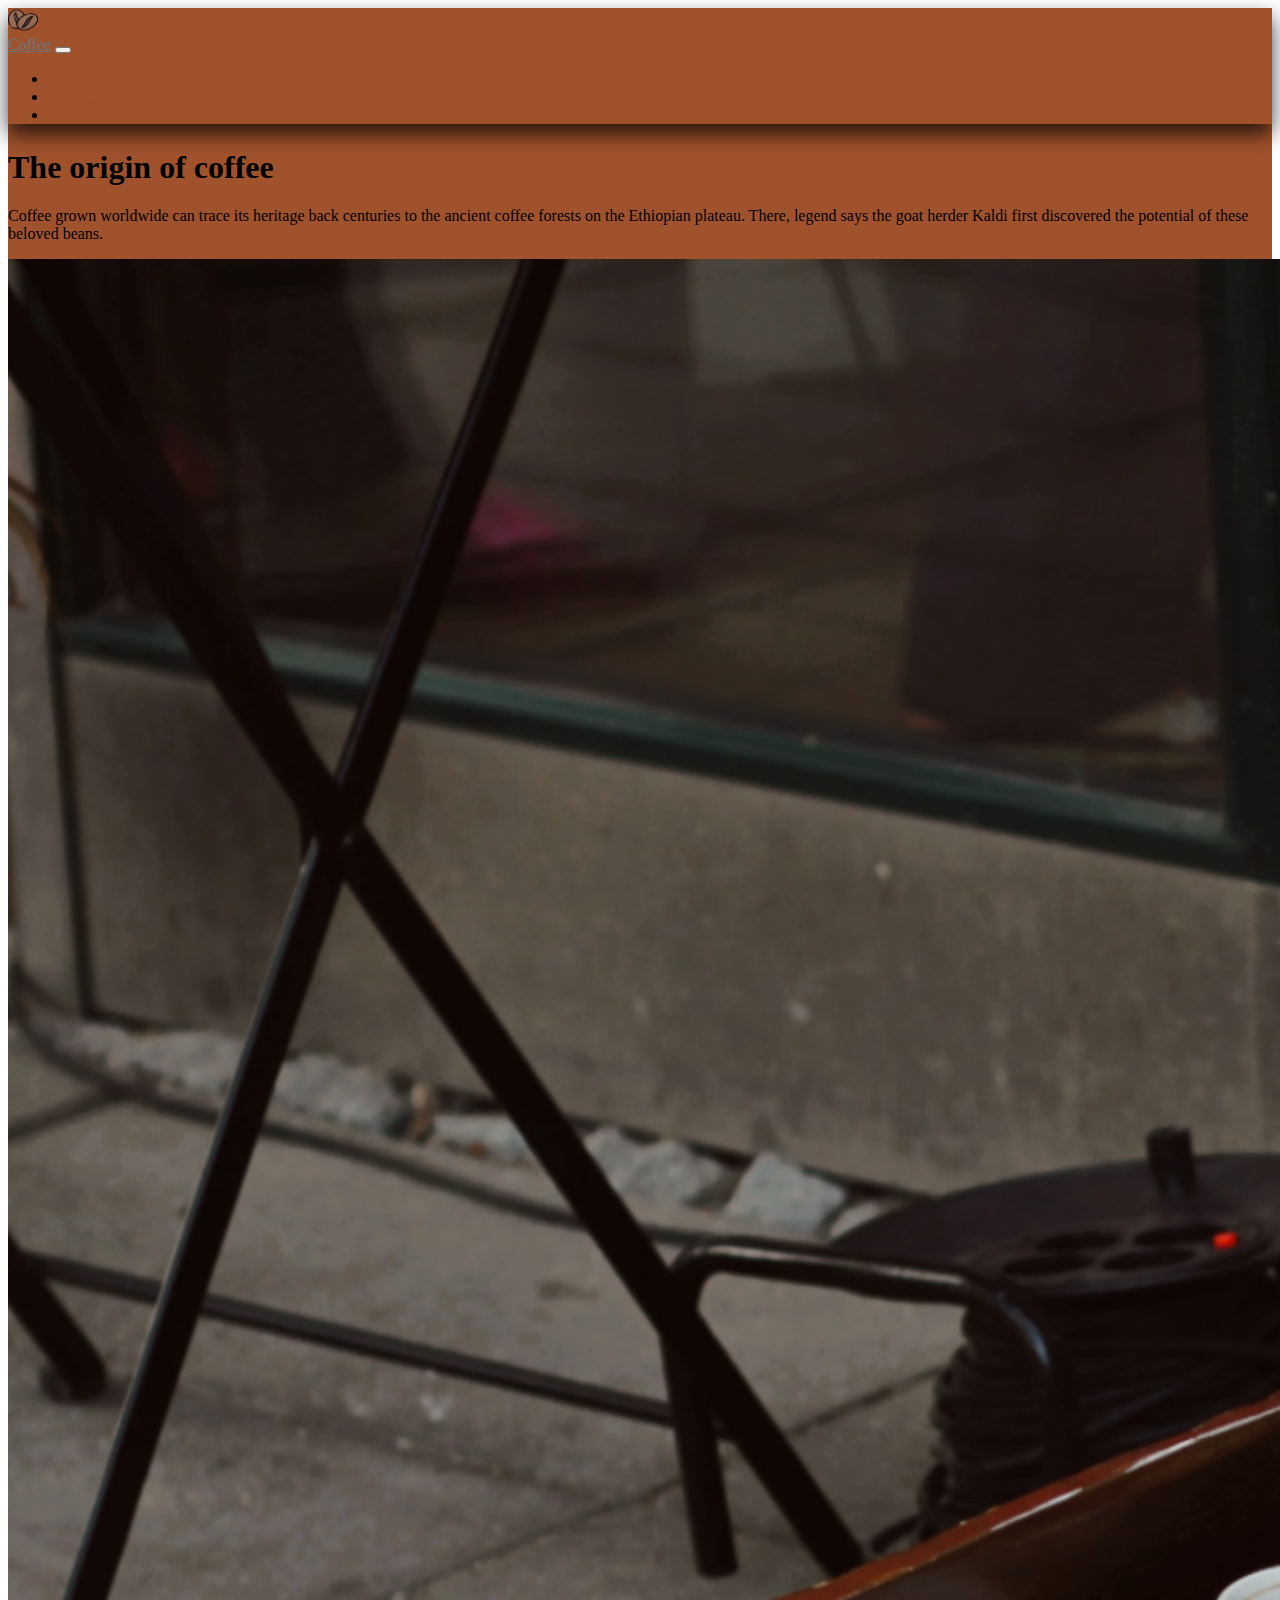
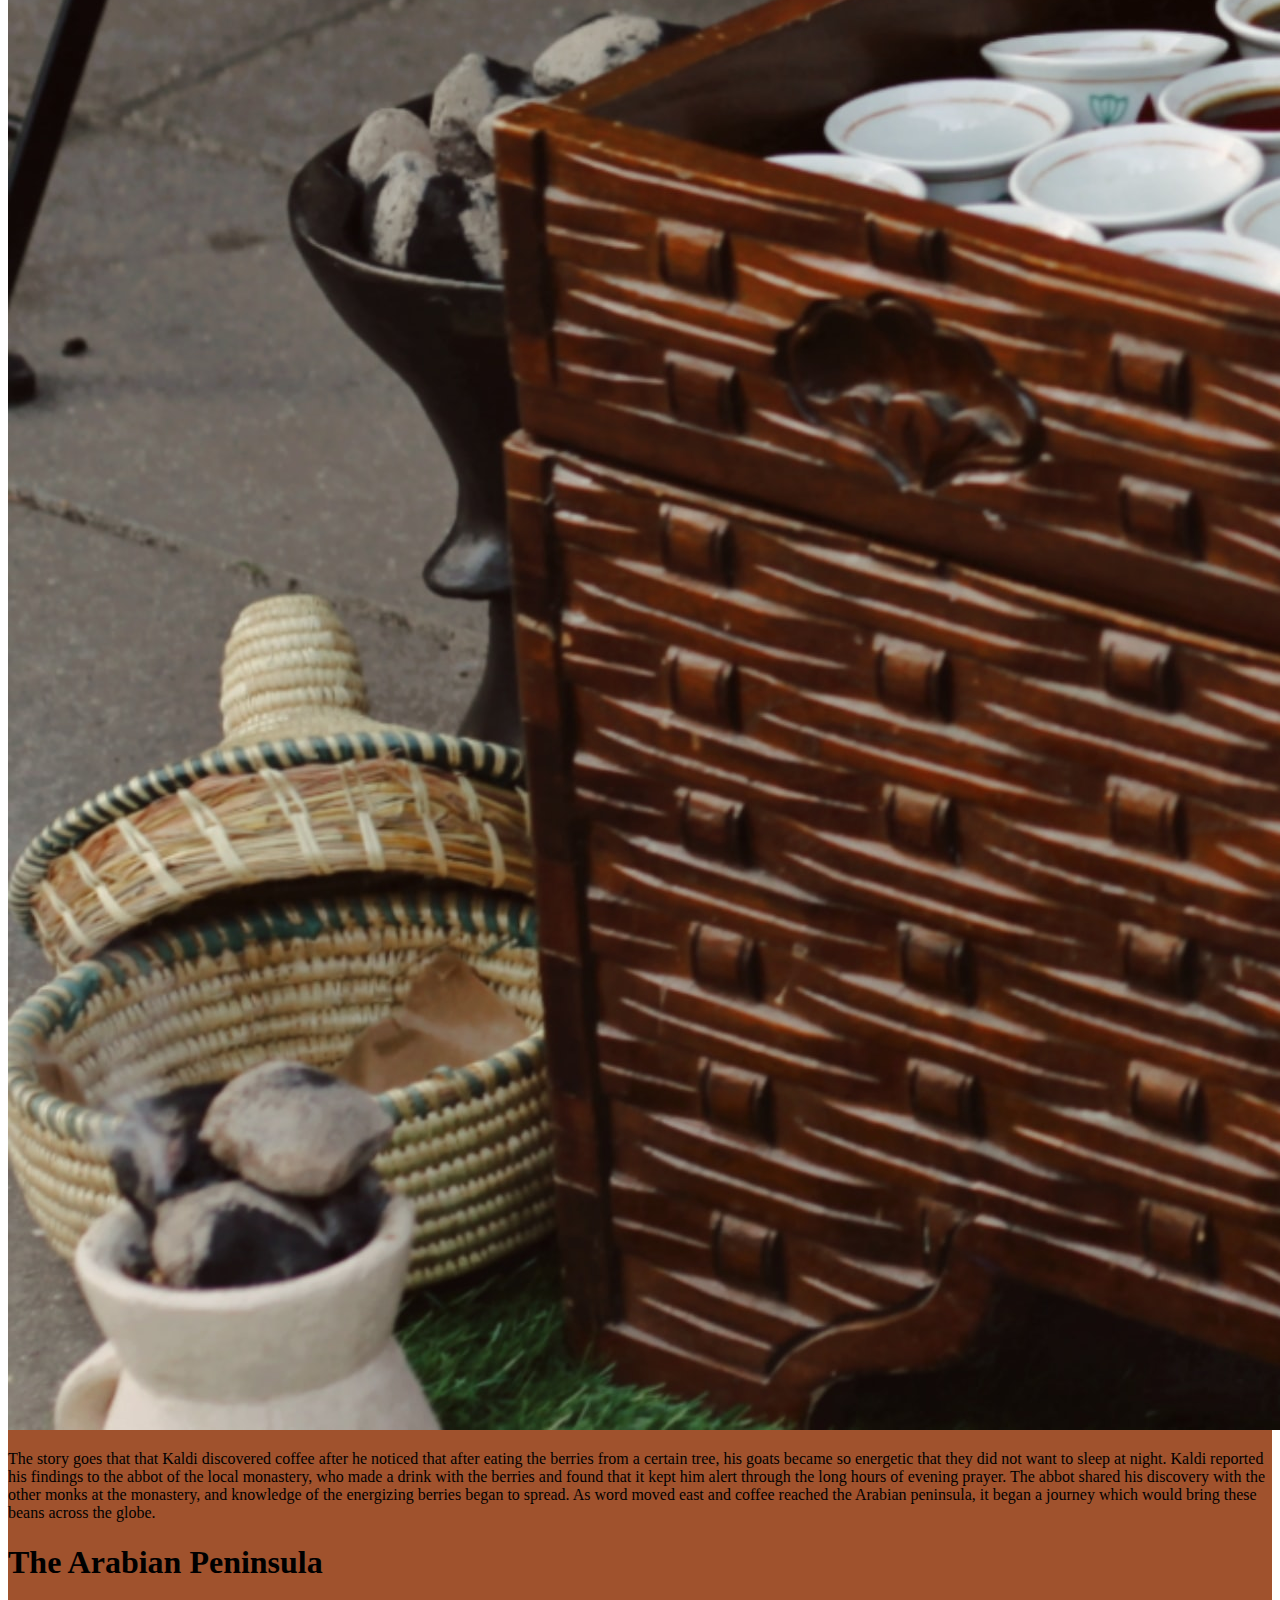
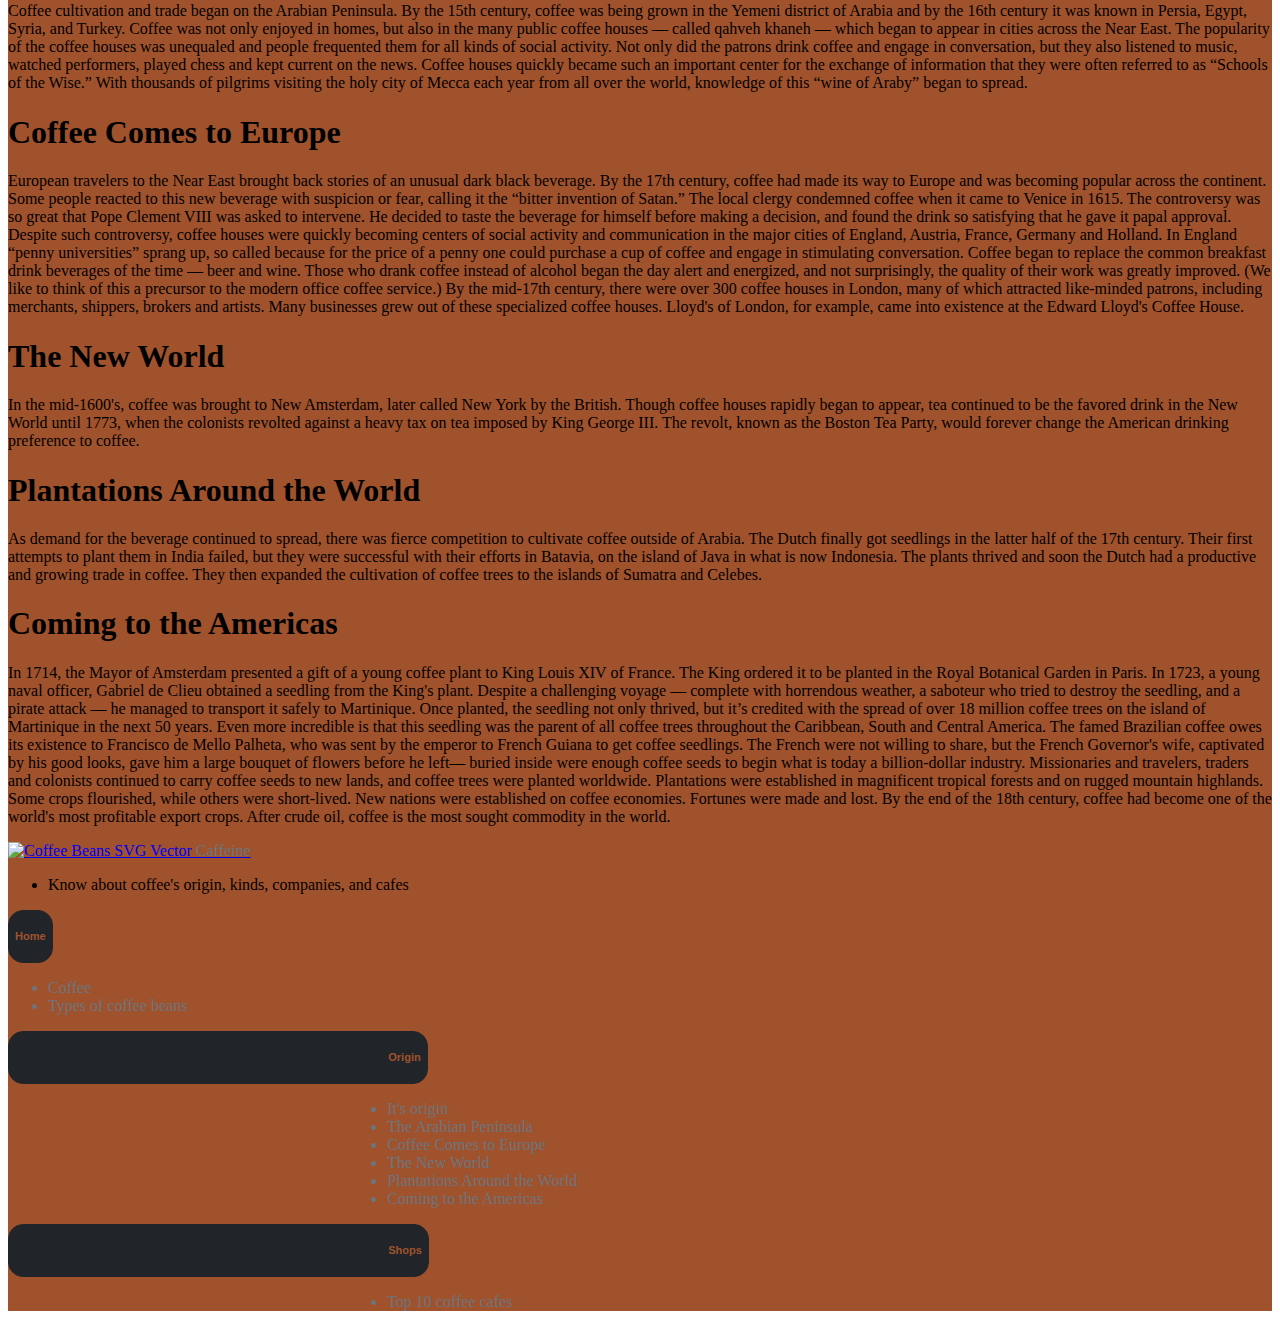
==== origin.html @ b372c9ac "The first layout that I have come up with. It includes bootstrap and animate CSS libraries." ====
<!DOCTYPE html>
<html lang="en">
  <head>
    <meta charset="UTF-8" />
    <meta http-equiv="X-UA-Compatible" content="IE=edge" />
    <meta name="viewport" content="width=device-width, initial-scale=1.0" />
    <title>Caffeine</title>
    <link rel="icon" href="images/coffee-bean.png" />
    <link
      href="https://cdn.jsdelivr.net/npm/bootstrap@5.2.0/dist/css/bootstrap.min.css"
      rel="stylesheet"
      integrity="sha384-gH2yIJqKdNHPEq0n4Mqa/HGKIhSkIHeL5AyhkYV8i59U5AR6csBvApHHNl/vI1Bx"
      crossorigin="anonymous" />
    <script
      src="https://cdn.jsdelivr.net/npm/bootstrap@5.2.0/dist/js/bootstrap.bundle.min.js"
      integrity="sha384-A3rJD856KowSb7dwlZdYEkO39Gagi7vIsF0jrRAoQmDKKtQBHUuLZ9AsSv4jD4Xa"
      crossorigin="anonymous"></script>
    <link rel="stylesheet" href="css/animate.css" />
    <style>
      .b {
        color: #a0522d;
        border: 1px solid #212529;
        background-color: #212529;
        border-radius: 15px;
      }
    </style>
  </head>

  <body>
    <div style="background-image: linear-gradient(#a0522d, #a0522d)">
      <nav
        class="navbar navbar-expand-lg bg-dark"
        style="
          box-shadow: 0px 10px 20px 0px rgba(0, 0, 0, 0.75);
          -webkit-box-shadow: 0px 10px 20px 0px rgba(0, 0, 0, 0.75);
          -moz-box-shadow: 0px 10px 20px 0px rgba(0, 0, 0, 0.75);
          margin-bottom: 25px;
        ">
        <nav class="navbar bg-dark">
          <div class="container">
            <a class="navbar-brand" href="bootstrap assignment.html">
              <img
                src="images/coffee-beans.png"
                alt=""
                width="30"
                height="24" />
            </a>
          </div>
        </nav>
        <div class="container-fluid">
          <a
            class="navbar-brand"
            href="bootstrap assignment.html"
            style="color: #6c757d"
            >Coffee</a
          >
          <button
            class="navbar-toggler"
            type="button"
            data-bs-toggle="collapse"
            data-bs-target="#navbarNavDropdown"
            aria-controls="navbarNavDropdown"
            aria-expanded="false"
            aria-label="Toggle navigation">
            <span class="navbar-toggler-icon"></span>
          </button>
          <div class="collapse navbar-collapse" id="navbarNavDropdown">
            <ul class="navbar-nav">
              <li class="nav-item">
                <a
                  class="nav-link"
                  aria-current="page"
                  href="bootstrap assignment.html"
                  style="font-weight: light; color: #a0522d"
                  ><b>Home</b></a
                >
              </li>
              <li class="nav-item">
                <a class="nav-link active" href="origin.html"
                  ><u style="color: #a0522d"><b>Origin</b></u></a
                >
              </li>
              <li class="nav-item">
                <a class="nav-link" href="shops.html" style="color: #a0522d"
                  ><b>shops and cafes</b></a
                >
              </li>
            </ul>
          </div>
        </div>
      </nav>
      <div class="container-sm">
        <h1>The origin of coffee</h1>
        <p>
          Coffee grown worldwide can trace its heritage back centuries to the
          ancient coffee forests on the Ethiopian plateau. There, legend says
          the goat herder Kaldi first discovered the potential of these beloved
          beans.
        </p>
        <img
          src="images/zeynep-sumer-XgxnIhfcS_M-unsplash.jpg"
          class="img-fluid"
          alt="..." />
        <p>
          The story goes that that Kaldi discovered coffee after he noticed that
          after eating the berries from a certain tree, his goats became so
          energetic that they did not want to sleep at night. Kaldi reported his
          findings to the abbot of the local monastery, who made a drink with
          the berries and found that it kept him alert through the long hours of
          evening prayer. The abbot shared his discovery with the other monks at
          the monastery, and knowledge of the energizing berries began to
          spread. As word moved east and coffee reached the Arabian peninsula,
          it began a journey which would bring these beans across the globe.
        </p>
        <h1>The Arabian Peninsula</h1>
        <p>
          Coffee cultivation and trade began on the Arabian Peninsula. By the
          15th century, coffee was being grown in the Yemeni district of Arabia
          and by the 16th century it was known in Persia, Egypt, Syria, and
          Turkey. Coffee was not only enjoyed in homes, but also in the many
          public coffee houses — called qahveh khaneh — which began to appear in
          cities across the Near East. The popularity of the coffee houses was
          unequaled and people frequented them for all kinds of social activity.
          Not only did the patrons drink coffee and engage in conversation, but
          they also listened to music, watched performers, played chess and kept
          current on the news. Coffee houses quickly became such an important
          center for the exchange of information that they were often referred
          to as “Schools of the Wise.” With thousands of pilgrims visiting the
          holy city of Mecca each year from all over the world, knowledge of
          this “wine of Araby” began to spread.
        </p>
        <h1>Coffee Comes to Europe</h1>
        <p>
          European travelers to the Near East brought back stories of an unusual
          dark black beverage. By the 17th century, coffee had made its way to
          Europe and was becoming popular across the continent. Some people
          reacted to this new beverage with suspicion or fear, calling it the
          “bitter invention of Satan.” The local clergy condemned coffee when it
          came to Venice in 1615. The controversy was so great that Pope Clement
          VIII was asked to intervene. He decided to taste the beverage for
          himself before making a decision, and found the drink so satisfying
          that he gave it papal approval. Despite such controversy, coffee
          houses were quickly becoming centers of social activity and
          communication in the major cities of England, Austria, France, Germany
          and Holland. In England “penny universities” sprang up, so called
          because for the price of a penny one could purchase a cup of coffee
          and engage in stimulating conversation. Coffee began to replace the
          common breakfast drink beverages of the time — beer and wine. Those
          who drank coffee instead of alcohol began the day alert and energized,
          and not surprisingly, the quality of their work was greatly improved.
          (We like to think of this a precursor to the modern office coffee
          service.) By the mid-17th century, there were over 300 coffee houses
          in London, many of which attracted like-minded patrons, including
          merchants, shippers, brokers and artists. Many businesses grew out of
          these specialized coffee houses. Lloyd's of London, for example, came
          into existence at the Edward Lloyd's Coffee House.
        </p>
        <h1>The New World</h1>
        <p>
          In the mid-1600's, coffee was brought to New Amsterdam, later called
          New York by the British. Though coffee houses rapidly began to appear,
          tea continued to be the favored drink in the New World until 1773,
          when the colonists revolted against a heavy tax on tea imposed by King
          George III. The revolt, known as the Boston Tea Party, would forever
          change the American drinking preference to coffee.
        </p>
        <h1>Plantations Around the World</h1>
        <p>
          As demand for the beverage continued to spread, there was fierce
          competition to cultivate coffee outside of Arabia. The Dutch finally
          got seedlings in the latter half of the 17th century. Their first
          attempts to plant them in India failed, but they were successful with
          their efforts in Batavia, on the island of Java in what is now
          Indonesia. The plants thrived and soon the Dutch had a productive and
          growing trade in coffee. They then expanded the cultivation of coffee
          trees to the islands of Sumatra and Celebes.
        </p>
        <h1>Coming to the Americas</h1>
        <p>
          In 1714, the Mayor of Amsterdam presented a gift of a young coffee
          plant to King Louis XIV of France. The King ordered it to be planted
          in the Royal Botanical Garden in Paris. In 1723, a young naval
          officer, Gabriel de Clieu obtained a seedling from the King's plant.
          Despite a challenging voyage — complete with horrendous weather, a
          saboteur who tried to destroy the seedling, and a pirate attack — he
          managed to transport it safely to Martinique. Once planted, the
          seedling not only thrived, but it’s credited with the spread of over
          18 million coffee trees on the island of Martinique in the next 50
          years. Even more incredible is that this seedling was the parent of
          all coffee trees throughout the Caribbean, South and Central America.
          The famed Brazilian coffee owes its existence to Francisco de Mello
          Palheta, who was sent by the emperor to French Guiana to get coffee
          seedlings. The French were not willing to share, but the French
          Governor's wife, captivated by his good looks, gave him a large
          bouquet of flowers before he left— buried inside were enough coffee
          seeds to begin what is today a billion-dollar industry. Missionaries
          and travelers, traders and colonists continued to carry coffee seeds
          to new lands, and coffee trees were planted worldwide. Plantations
          were established in magnificent tropical forests and on rugged
          mountain highlands. Some crops flourished, while others were
          short-lived. New nations were established on coffee economies.
          Fortunes were made and lost. By the end of the 18th century, coffee
          had become one of the world's most profitable export crops. After
          crude oil, coffee is the most sought commodity in the world.
        </p>
      </div>

      <footer class="bd-footer py-4 py-md-5 bg-dark">
        <div class="container py-4 py-md-5 px-4 px-md-3">
          <div class="row">
            <div class="col-lg-3 mb-3">
              <a
                class="d-inline-flex align-items-center mb-2 link-dark text-decoration-none"
                href="bootstrap assignment.html"
                aria-label="caffeine">
                <img
                  src="https://www.svgrepo.com/show/157461/coffee-beans.svg"
                  intrinsicsize="512 x 512"
                  width="40"
                  height="32"
                  srcset=""
                  alt="Coffee Beans SVG Vector"
                  title="Coffee Beans SVG Vector" />
                <span class="fs-5" style="color: #6c757d">Caffeine</span>
              </a>
              <ul class="list-unstyled small text-muted">
                <li class="mb-2">
                  Know about coffee's origin, kinds, companies, and cafes
                </li>
              </ul>
            </div>
            <div class="col-6 col-lg-2 offset-lg-1 mb-3">
              <a href="bootstrap assignment.html"
                ><button class="b">
                  <h5>Home</h5>
                </button></a
              >
              <ul class="list-unstyled" style="color: #6c757d">
                <li class="mb-2">Coffee</li>
                <li class="mb-2">Types of coffee beans</li>
              </ul>
            </div>
            <div class="col-6 col-lg-2 mb-3">
              <a href="origin.html"
                ><button class="b" style="padding-left: 30%">
                  <h5>Origin</h5>
                </button></a
              >
              <ul
                class="list-unstyled"
                style="padding-left: 30%; color: #6c757d">
                <li class="mb-2">It's origin</li>
                <li class="mb-2">The Arabian Peninsula</li>
                <li class="mb-2">Coffee Comes to Europe</li>
                <li class="mb-2">The New World</li>
                <li class="mb-2">Plantations Around the World</li>
                <li class="mb-2">Coming to the Americas</li>
              </ul>
            </div>
            <div class="col-6 col-lg-2 mb-3">
              <a href="shops.html"
                ><button class="b" style="padding-left: 30%">
                  <h5>Shops</h5>
                </button></a
              >
              <ul
                class="list-unstyled"
                style="padding-left: 30%; color: #6c757d">
                <li class="mb-2">Top 10 coffee cafes</li>
              </ul>
            </div>
          </div>
        </div>
      </footer>
    </div>
  </body>
</html>
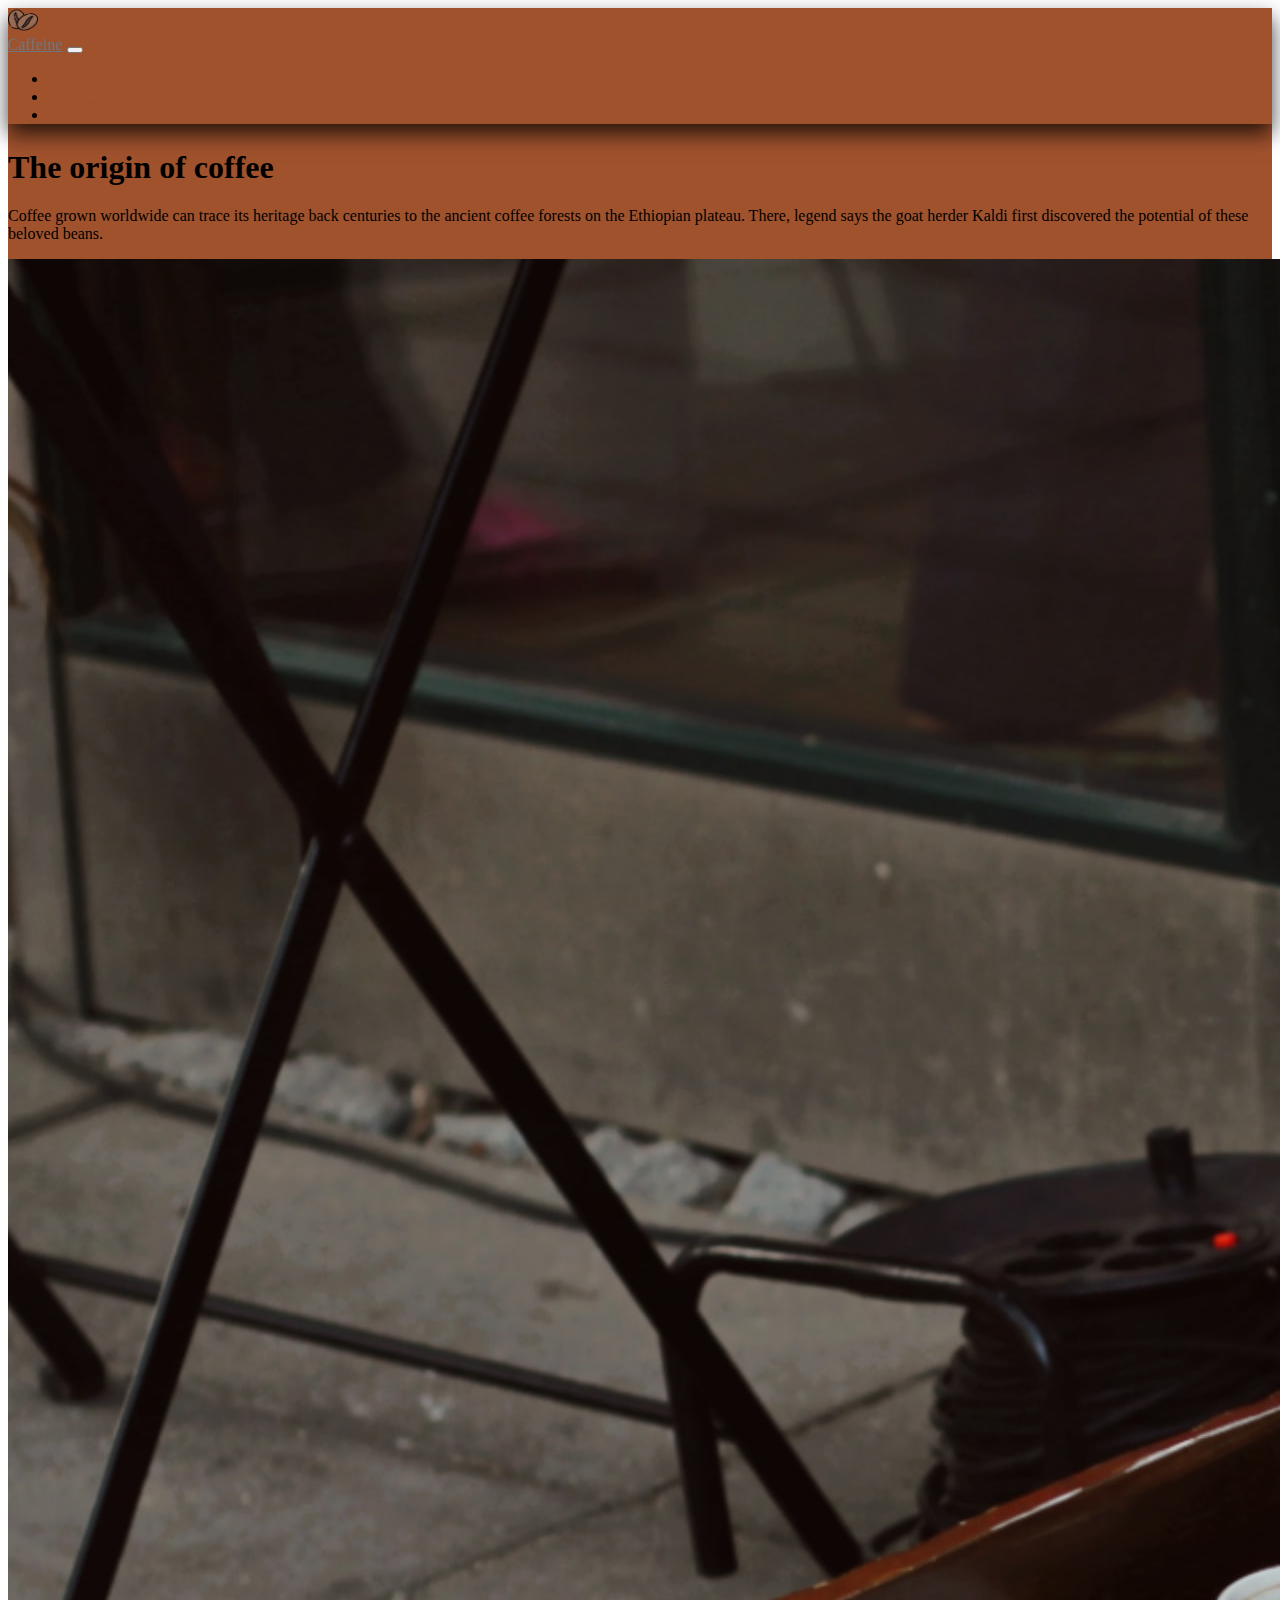
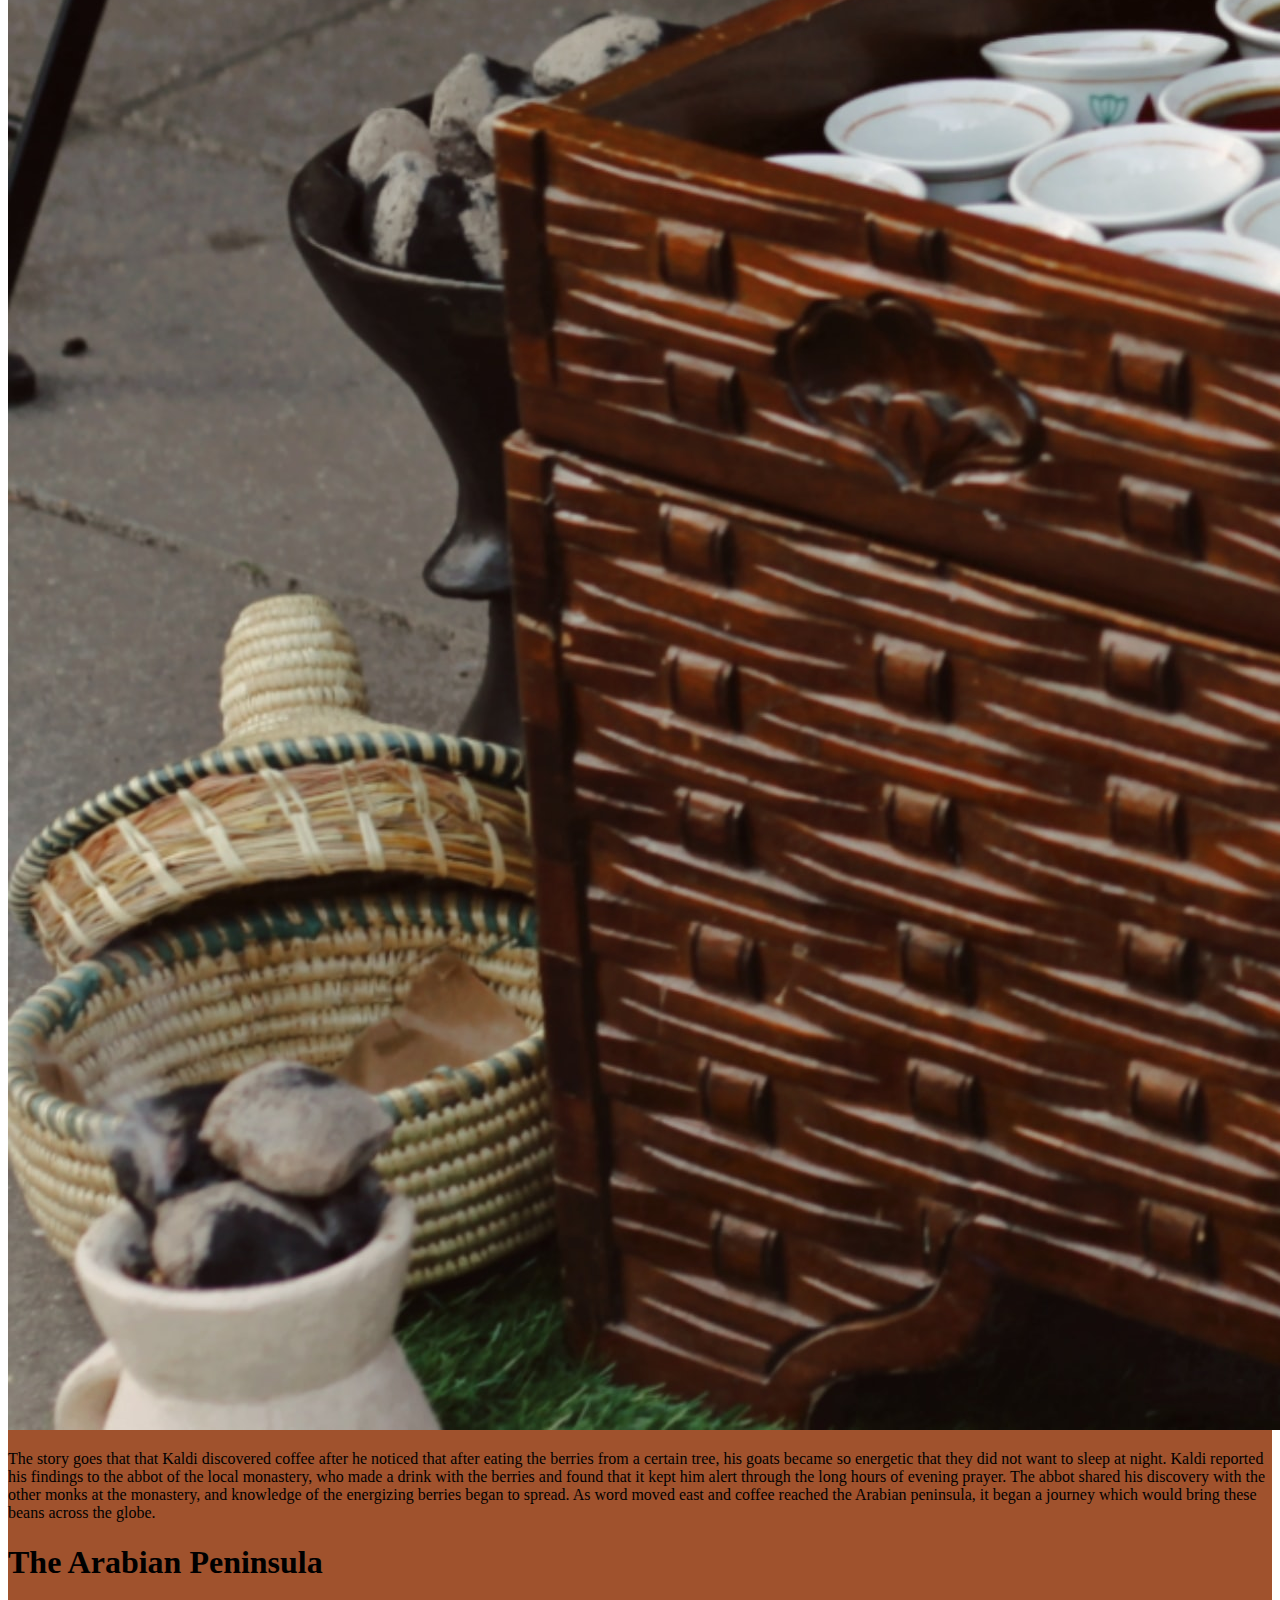
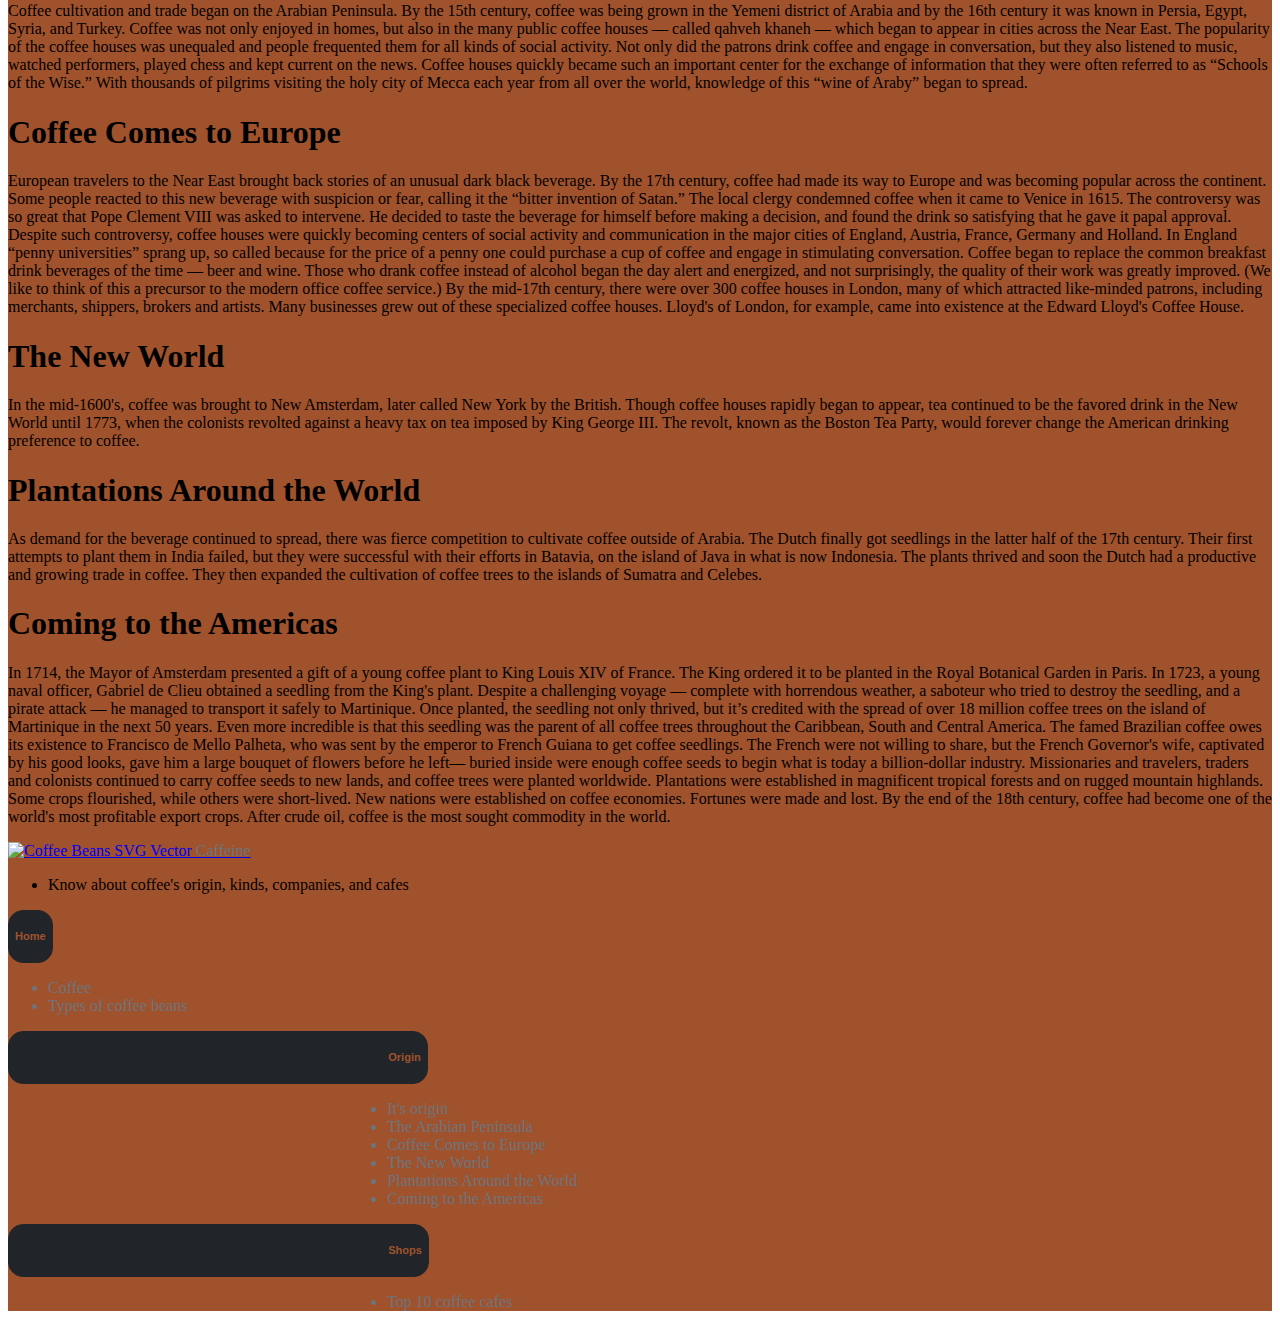
==== commit 5c355609: "modified some minor things" ====
--- a/origin.html
+++ b/origin.html
@@ -1,277 +1,221 @@
 <!DOCTYPE html>
 <html lang="en">
-  <head>
-    <meta charset="UTF-8" />
-    <meta http-equiv="X-UA-Compatible" content="IE=edge" />
-    <meta name="viewport" content="width=device-width, initial-scale=1.0" />
-    <title>Caffeine</title>
-    <link rel="icon" href="images/coffee-bean.png" />
-    <link
-      href="https://cdn.jsdelivr.net/npm/bootstrap@5.2.0/dist/css/bootstrap.min.css"
-      rel="stylesheet"
-      integrity="sha384-gH2yIJqKdNHPEq0n4Mqa/HGKIhSkIHeL5AyhkYV8i59U5AR6csBvApHHNl/vI1Bx"
-      crossorigin="anonymous" />
-    <script
-      src="https://cdn.jsdelivr.net/npm/bootstrap@5.2.0/dist/js/bootstrap.bundle.min.js"
-      integrity="sha384-A3rJD856KowSb7dwlZdYEkO39Gagi7vIsF0jrRAoQmDKKtQBHUuLZ9AsSv4jD4Xa"
-      crossorigin="anonymous"></script>
-    <link rel="stylesheet" href="css/animate.css" />
-    <style>
-      .b {
-        color: #a0522d;
-        border: 1px solid #212529;
-        background-color: #212529;
-        border-radius: 15px;
-      }
-    </style>
-  </head>
-
-  <body>
-    <div style="background-image: linear-gradient(#a0522d, #a0522d)">
-      <nav
-        class="navbar navbar-expand-lg bg-dark"
-        style="
+
+<head>
+  <meta charset="UTF-8" />
+  <meta http-equiv="X-UA-Compatible" content="IE=edge" />
+  <meta name="viewport" content="width=device-width, initial-scale=1.0" />
+  <title>Caffeine</title>
+  <link rel="icon" href="images/coffee-bean.png" />
+  <link href="https://cdn.jsdelivr.net/npm/bootstrap@5.2.0/dist/css/bootstrap.min.css" rel="stylesheet"
+    integrity="sha384-gH2yIJqKdNHPEq0n4Mqa/HGKIhSkIHeL5AyhkYV8i59U5AR6csBvApHHNl/vI1Bx" crossorigin="anonymous" />
+  <script src="https://cdn.jsdelivr.net/npm/bootstrap@5.2.0/dist/js/bootstrap.bundle.min.js"
+    integrity="sha384-A3rJD856KowSb7dwlZdYEkO39Gagi7vIsF0jrRAoQmDKKtQBHUuLZ9AsSv4jD4Xa"
+    crossorigin="anonymous"></script>
+  <link rel="stylesheet" href="css/animate.css" />
+  <link rel="stylesheet" href="css/style.css">
+</head>
+
+<body>
+  <div style="background-image: linear-gradient(#a0522d, #a0522d)">
+    <nav class="navbar navbar-expand-lg bg-dark" style="
           box-shadow: 0px 10px 20px 0px rgba(0, 0, 0, 0.75);
           -webkit-box-shadow: 0px 10px 20px 0px rgba(0, 0, 0, 0.75);
           -moz-box-shadow: 0px 10px 20px 0px rgba(0, 0, 0, 0.75);
           margin-bottom: 25px;
         ">
-        <nav class="navbar bg-dark">
-          <div class="container">
-            <a class="navbar-brand" href="bootstrap assignment.html">
-              <img
-                src="images/coffee-beans.png"
-                alt=""
-                width="30"
-                height="24" />
-            </a>
-          </div>
-        </nav>
-        <div class="container-fluid">
-          <a
-            class="navbar-brand"
-            href="bootstrap assignment.html"
-            style="color: #6c757d"
-            >Coffee</a
-          >
-          <button
-            class="navbar-toggler"
-            type="button"
-            data-bs-toggle="collapse"
-            data-bs-target="#navbarNavDropdown"
-            aria-controls="navbarNavDropdown"
-            aria-expanded="false"
-            aria-label="Toggle navigation">
-            <span class="navbar-toggler-icon"></span>
-          </button>
-          <div class="collapse navbar-collapse" id="navbarNavDropdown">
-            <ul class="navbar-nav">
-              <li class="nav-item">
-                <a
-                  class="nav-link"
-                  aria-current="page"
-                  href="bootstrap assignment.html"
-                  style="font-weight: light; color: #a0522d"
-                  ><b>Home</b></a
-                >
-              </li>
-              <li class="nav-item">
-                <a class="nav-link active" href="origin.html"
-                  ><u style="color: #a0522d"><b>Origin</b></u></a
-                >
-              </li>
-              <li class="nav-item">
-                <a class="nav-link" href="shops.html" style="color: #a0522d"
-                  ><b>shops and cafes</b></a
-                >
-              </li>
-            </ul>
-          </div>
+      <nav class="navbar bg-dark">
+        <div class="container">
+          <a class="navbar-brand" href="index.html">
+            <img src="images/coffee-beans.png" alt="" width="30" height="24" />
+          </a>
         </div>
       </nav>
-      <div class="container-sm">
-        <h1>The origin of coffee</h1>
-        <p>
-          Coffee grown worldwide can trace its heritage back centuries to the
-          ancient coffee forests on the Ethiopian plateau. There, legend says
-          the goat herder Kaldi first discovered the potential of these beloved
-          beans.
-        </p>
-        <img
-          src="images/zeynep-sumer-XgxnIhfcS_M-unsplash.jpg"
-          class="img-fluid"
-          alt="..." />
-        <p>
-          The story goes that that Kaldi discovered coffee after he noticed that
-          after eating the berries from a certain tree, his goats became so
-          energetic that they did not want to sleep at night. Kaldi reported his
-          findings to the abbot of the local monastery, who made a drink with
-          the berries and found that it kept him alert through the long hours of
-          evening prayer. The abbot shared his discovery with the other monks at
-          the monastery, and knowledge of the energizing berries began to
-          spread. As word moved east and coffee reached the Arabian peninsula,
-          it began a journey which would bring these beans across the globe.
-        </p>
-        <h1>The Arabian Peninsula</h1>
-        <p>
-          Coffee cultivation and trade began on the Arabian Peninsula. By the
-          15th century, coffee was being grown in the Yemeni district of Arabia
-          and by the 16th century it was known in Persia, Egypt, Syria, and
-          Turkey. Coffee was not only enjoyed in homes, but also in the many
-          public coffee houses — called qahveh khaneh — which began to appear in
-          cities across the Near East. The popularity of the coffee houses was
-          unequaled and people frequented them for all kinds of social activity.
-          Not only did the patrons drink coffee and engage in conversation, but
-          they also listened to music, watched performers, played chess and kept
-          current on the news. Coffee houses quickly became such an important
-          center for the exchange of information that they were often referred
-          to as “Schools of the Wise.” With thousands of pilgrims visiting the
-          holy city of Mecca each year from all over the world, knowledge of
-          this “wine of Araby” began to spread.
-        </p>
-        <h1>Coffee Comes to Europe</h1>
-        <p>
-          European travelers to the Near East brought back stories of an unusual
-          dark black beverage. By the 17th century, coffee had made its way to
-          Europe and was becoming popular across the continent. Some people
-          reacted to this new beverage with suspicion or fear, calling it the
-          “bitter invention of Satan.” The local clergy condemned coffee when it
-          came to Venice in 1615. The controversy was so great that Pope Clement
-          VIII was asked to intervene. He decided to taste the beverage for
-          himself before making a decision, and found the drink so satisfying
-          that he gave it papal approval. Despite such controversy, coffee
-          houses were quickly becoming centers of social activity and
-          communication in the major cities of England, Austria, France, Germany
-          and Holland. In England “penny universities” sprang up, so called
-          because for the price of a penny one could purchase a cup of coffee
-          and engage in stimulating conversation. Coffee began to replace the
-          common breakfast drink beverages of the time — beer and wine. Those
-          who drank coffee instead of alcohol began the day alert and energized,
-          and not surprisingly, the quality of their work was greatly improved.
-          (We like to think of this a precursor to the modern office coffee
-          service.) By the mid-17th century, there were over 300 coffee houses
-          in London, many of which attracted like-minded patrons, including
-          merchants, shippers, brokers and artists. Many businesses grew out of
-          these specialized coffee houses. Lloyd's of London, for example, came
-          into existence at the Edward Lloyd's Coffee House.
-        </p>
-        <h1>The New World</h1>
-        <p>
-          In the mid-1600's, coffee was brought to New Amsterdam, later called
-          New York by the British. Though coffee houses rapidly began to appear,
-          tea continued to be the favored drink in the New World until 1773,
-          when the colonists revolted against a heavy tax on tea imposed by King
-          George III. The revolt, known as the Boston Tea Party, would forever
-          change the American drinking preference to coffee.
-        </p>
-        <h1>Plantations Around the World</h1>
-        <p>
-          As demand for the beverage continued to spread, there was fierce
-          competition to cultivate coffee outside of Arabia. The Dutch finally
-          got seedlings in the latter half of the 17th century. Their first
-          attempts to plant them in India failed, but they were successful with
-          their efforts in Batavia, on the island of Java in what is now
-          Indonesia. The plants thrived and soon the Dutch had a productive and
-          growing trade in coffee. They then expanded the cultivation of coffee
-          trees to the islands of Sumatra and Celebes.
-        </p>
-        <h1>Coming to the Americas</h1>
-        <p>
-          In 1714, the Mayor of Amsterdam presented a gift of a young coffee
-          plant to King Louis XIV of France. The King ordered it to be planted
-          in the Royal Botanical Garden in Paris. In 1723, a young naval
-          officer, Gabriel de Clieu obtained a seedling from the King's plant.
-          Despite a challenging voyage — complete with horrendous weather, a
-          saboteur who tried to destroy the seedling, and a pirate attack — he
-          managed to transport it safely to Martinique. Once planted, the
-          seedling not only thrived, but it’s credited with the spread of over
-          18 million coffee trees on the island of Martinique in the next 50
-          years. Even more incredible is that this seedling was the parent of
-          all coffee trees throughout the Caribbean, South and Central America.
-          The famed Brazilian coffee owes its existence to Francisco de Mello
-          Palheta, who was sent by the emperor to French Guiana to get coffee
-          seedlings. The French were not willing to share, but the French
-          Governor's wife, captivated by his good looks, gave him a large
-          bouquet of flowers before he left— buried inside were enough coffee
-          seeds to begin what is today a billion-dollar industry. Missionaries
-          and travelers, traders and colonists continued to carry coffee seeds
-          to new lands, and coffee trees were planted worldwide. Plantations
-          were established in magnificent tropical forests and on rugged
-          mountain highlands. Some crops flourished, while others were
-          short-lived. New nations were established on coffee economies.
-          Fortunes were made and lost. By the end of the 18th century, coffee
-          had become one of the world's most profitable export crops. After
-          crude oil, coffee is the most sought commodity in the world.
-        </p>
+      <div class="container-fluid">
+        <a class="navbar-brand" href="index.html" style="color: #6c757d">Caffeine</a>
+        <button class="navbar-toggler" type="button" data-bs-toggle="collapse" data-bs-target="#navbarNavDropdown"
+          aria-controls="navbarNavDropdown" aria-expanded="false" aria-label="Toggle navigation">
+          <span class="navbar-toggler-icon"></span>
+        </button>
+        <div class="collapse navbar-collapse" id="navbarNavDropdown">
+          <ul class="navbar-nav">
+            <li class="nav-item">
+              <a class="nav-link" aria-current="page" href="index.html"
+                style="font-weight: light; color: #a0522d"><b>Home</b></a>
+            </li>
+            <li class="nav-item">
+              <a class="nav-link active" href="origin.html"><u style="color: #a0522d"><b>Origin</b></u></a>
+            </li>
+            <li class="nav-item">
+              <a class="nav-link" href="shops.html" style="color: #a0522d"><b>shops and cafes</b></a>
+            </li>
+          </ul>
+        </div>
       </div>
-
-      <footer class="bd-footer py-4 py-md-5 bg-dark">
-        <div class="container py-4 py-md-5 px-4 px-md-3">
-          <div class="row">
-            <div class="col-lg-3 mb-3">
-              <a
-                class="d-inline-flex align-items-center mb-2 link-dark text-decoration-none"
-                href="bootstrap assignment.html"
-                aria-label="caffeine">
-                <img
-                  src="https://www.svgrepo.com/show/157461/coffee-beans.svg"
-                  intrinsicsize="512 x 512"
-                  width="40"
-                  height="32"
-                  srcset=""
-                  alt="Coffee Beans SVG Vector"
-                  title="Coffee Beans SVG Vector" />
-                <span class="fs-5" style="color: #6c757d">Caffeine</span>
-              </a>
-              <ul class="list-unstyled small text-muted">
-                <li class="mb-2">
-                  Know about coffee's origin, kinds, companies, and cafes
-                </li>
-              </ul>
-            </div>
-            <div class="col-6 col-lg-2 offset-lg-1 mb-3">
-              <a href="bootstrap assignment.html"
-                ><button class="b">
-                  <h5>Home</h5>
-                </button></a
-              >
-              <ul class="list-unstyled" style="color: #6c757d">
-                <li class="mb-2">Coffee</li>
-                <li class="mb-2">Types of coffee beans</li>
-              </ul>
-            </div>
-            <div class="col-6 col-lg-2 mb-3">
-              <a href="origin.html"
-                ><button class="b" style="padding-left: 30%">
-                  <h5>Origin</h5>
-                </button></a
-              >
-              <ul
-                class="list-unstyled"
-                style="padding-left: 30%; color: #6c757d">
-                <li class="mb-2">It's origin</li>
-                <li class="mb-2">The Arabian Peninsula</li>
-                <li class="mb-2">Coffee Comes to Europe</li>
-                <li class="mb-2">The New World</li>
-                <li class="mb-2">Plantations Around the World</li>
-                <li class="mb-2">Coming to the Americas</li>
-              </ul>
-            </div>
-            <div class="col-6 col-lg-2 mb-3">
-              <a href="shops.html"
-                ><button class="b" style="padding-left: 30%">
-                  <h5>Shops</h5>
-                </button></a
-              >
-              <ul
-                class="list-unstyled"
-                style="padding-left: 30%; color: #6c757d">
-                <li class="mb-2">Top 10 coffee cafes</li>
-              </ul>
-            </div>
+    </nav>
+    <div class="container-sm">
+      <h1>The origin of coffee</h1>
+      <p>
+        Coffee grown worldwide can trace its heritage back centuries to the
+        ancient coffee forests on the Ethiopian plateau. There, legend says
+        the goat herder Kaldi first discovered the potential of these beloved
+        beans.
+      </p>
+      <img src="images/zeynep-sumer-XgxnIhfcS_M-unsplash.jpg" class="img-fluid" alt="..." />
+      <p>
+        The story goes that that Kaldi discovered coffee after he noticed that
+        after eating the berries from a certain tree, his goats became so
+        energetic that they did not want to sleep at night. Kaldi reported his
+        findings to the abbot of the local monastery, who made a drink with
+        the berries and found that it kept him alert through the long hours of
+        evening prayer. The abbot shared his discovery with the other monks at
+        the monastery, and knowledge of the energizing berries began to
+        spread. As word moved east and coffee reached the Arabian peninsula,
+        it began a journey which would bring these beans across the globe.
+      </p>
+      <h1>The Arabian Peninsula</h1>
+      <p>
+        Coffee cultivation and trade began on the Arabian Peninsula. By the
+        15th century, coffee was being grown in the Yemeni district of Arabia
+        and by the 16th century it was known in Persia, Egypt, Syria, and
+        Turkey. Coffee was not only enjoyed in homes, but also in the many
+        public coffee houses — called qahveh khaneh — which began to appear in
+        cities across the Near East. The popularity of the coffee houses was
+        unequaled and people frequented them for all kinds of social activity.
+        Not only did the patrons drink coffee and engage in conversation, but
+        they also listened to music, watched performers, played chess and kept
+        current on the news. Coffee houses quickly became such an important
+        center for the exchange of information that they were often referred
+        to as “Schools of the Wise.” With thousands of pilgrims visiting the
+        holy city of Mecca each year from all over the world, knowledge of
+        this “wine of Araby” began to spread.
+      </p>
+      <h1>Coffee Comes to Europe</h1>
+      <p>
+        European travelers to the Near East brought back stories of an unusual
+        dark black beverage. By the 17th century, coffee had made its way to
+        Europe and was becoming popular across the continent. Some people
+        reacted to this new beverage with suspicion or fear, calling it the
+        “bitter invention of Satan.” The local clergy condemned coffee when it
+        came to Venice in 1615. The controversy was so great that Pope Clement
+        VIII was asked to intervene. He decided to taste the beverage for
+        himself before making a decision, and found the drink so satisfying
+        that he gave it papal approval. Despite such controversy, coffee
+        houses were quickly becoming centers of social activity and
+        communication in the major cities of England, Austria, France, Germany
+        and Holland. In England “penny universities” sprang up, so called
+        because for the price of a penny one could purchase a cup of coffee
+        and engage in stimulating conversation. Coffee began to replace the
+        common breakfast drink beverages of the time — beer and wine. Those
+        who drank coffee instead of alcohol began the day alert and energized,
+        and not surprisingly, the quality of their work was greatly improved.
+        (We like to think of this a precursor to the modern office coffee
+        service.) By the mid-17th century, there were over 300 coffee houses
+        in London, many of which attracted like-minded patrons, including
+        merchants, shippers, brokers and artists. Many businesses grew out of
+        these specialized coffee houses. Lloyd's of London, for example, came
+        into existence at the Edward Lloyd's Coffee House.
+      </p>
+      <h1>The New World</h1>
+      <p>
+        In the mid-1600's, coffee was brought to New Amsterdam, later called
+        New York by the British. Though coffee houses rapidly began to appear,
+        tea continued to be the favored drink in the New World until 1773,
+        when the colonists revolted against a heavy tax on tea imposed by King
+        George III. The revolt, known as the Boston Tea Party, would forever
+        change the American drinking preference to coffee.
+      </p>
+      <h1>Plantations Around the World</h1>
+      <p>
+        As demand for the beverage continued to spread, there was fierce
+        competition to cultivate coffee outside of Arabia. The Dutch finally
+        got seedlings in the latter half of the 17th century. Their first
+        attempts to plant them in India failed, but they were successful with
+        their efforts in Batavia, on the island of Java in what is now
+        Indonesia. The plants thrived and soon the Dutch had a productive and
+        growing trade in coffee. They then expanded the cultivation of coffee
+        trees to the islands of Sumatra and Celebes.
+      </p>
+      <h1>Coming to the Americas</h1>
+      <p>
+        In 1714, the Mayor of Amsterdam presented a gift of a young coffee
+        plant to King Louis XIV of France. The King ordered it to be planted
+        in the Royal Botanical Garden in Paris. In 1723, a young naval
+        officer, Gabriel de Clieu obtained a seedling from the King's plant.
+        Despite a challenging voyage — complete with horrendous weather, a
+        saboteur who tried to destroy the seedling, and a pirate attack — he
+        managed to transport it safely to Martinique. Once planted, the
+        seedling not only thrived, but it’s credited with the spread of over
+        18 million coffee trees on the island of Martinique in the next 50
+        years. Even more incredible is that this seedling was the parent of
+        all coffee trees throughout the Caribbean, South and Central America.
+        The famed Brazilian coffee owes its existence to Francisco de Mello
+        Palheta, who was sent by the emperor to French Guiana to get coffee
+        seedlings. The French were not willing to share, but the French
+        Governor's wife, captivated by his good looks, gave him a large
+        bouquet of flowers before he left— buried inside were enough coffee
+        seeds to begin what is today a billion-dollar industry. Missionaries
+        and travelers, traders and colonists continued to carry coffee seeds
+        to new lands, and coffee trees were planted worldwide. Plantations
+        were established in magnificent tropical forests and on rugged
+        mountain highlands. Some crops flourished, while others were
+        short-lived. New nations were established on coffee economies.
+        Fortunes were made and lost. By the end of the 18th century, coffee
+        had become one of the world's most profitable export crops. After
+        crude oil, coffee is the most sought commodity in the world.
+      </p>
+    </div>
+
+    <footer class="bd-footer py-4 py-md-5 bg-dark">
+      <div class="container py-4 py-md-5 px-4 px-md-3">
+        <div class="row">
+          <div class="col-lg-3 mb-3">
+            <a class="d-inline-flex align-items-center mb-2 link-dark text-decoration-none" href="index.html"
+              aria-label="caffeine">
+              <img src="https://www.svgrepo.com/show/157461/coffee-beans.svg" intrinsicsize="512 x 512" width="40"
+                height="32" srcset="" alt="Coffee Beans SVG Vector" title="Coffee Beans SVG Vector" />
+              <span class="fs-5" style="color: #6c757d">Caffeine</span>
+            </a>
+            <ul class="list-unstyled small text-muted">
+              <li class="mb-2">
+                Know about coffee's origin, kinds, companies, and cafes
+              </li>
+            </ul>
+          </div>
+          <div class="col-6 col-lg-2 offset-lg-1 mb-3">
+            <a href="index.html"><button class="b">
+                <h5>Home</h5>
+              </button></a>
+            <ul class="list-unstyled" style="color: #6c757d">
+              <li class="mb-2">Coffee</li>
+              <li class="mb-2">Types of coffee beans</li>
+            </ul>
+          </div>
+          <div class="col-6 col-lg-2 mb-3">
+            <a href="origin.html"><button class="b" style="padding-left: 30%">
+                <h5>Origin</h5>
+              </button></a>
+            <ul class="list-unstyled" style="padding-left: 30%; color: #6c757d">
+              <li class="mb-2">It's origin</li>
+              <li class="mb-2">The Arabian Peninsula</li>
+              <li class="mb-2">Coffee Comes to Europe</li>
+              <li class="mb-2">The New World</li>
+              <li class="mb-2">Plantations Around the World</li>
+              <li class="mb-2">Coming to the Americas</li>
+            </ul>
+          </div>
+          <div class="col-6 col-lg-2 mb-3">
+            <a href="shops.html"><button class="b" style="padding-left: 30%">
+                <h5>Shops</h5>
+              </button></a>
+            <ul class="list-unstyled" style="padding-left: 30%; color: #6c757d">
+              <li class="mb-2">Top 10 coffee cafes</li>
+            </ul>
           </div>
         </div>
-      </footer>
-    </div>
-  </body>
-</html>
+      </div>
+    </footer>
+  </div>
+</body>
+
+</html>--- a/css/style.css
+++ b/css/style.css
@@ -0,0 +1,27 @@
+.b {
+  color: #a0522d;
+  border: 1px solid #212529;
+  background-color: #212529;
+  border-radius: 15px;
+}
+
+/* width */
+::-webkit-scrollbar {
+  width: 10px;
+}
+
+/* Track */
+::-webkit-scrollbar-track {
+  background: #4e362b; 
+}
+ 
+/* Handle */
+::-webkit-scrollbar-thumb {
+  background: #a0522d;
+  border-radius: 12px; 
+}
+
+/* Handle on hover */
+::-webkit-scrollbar-thumb:hover {
+  background: #5a260d; 
+}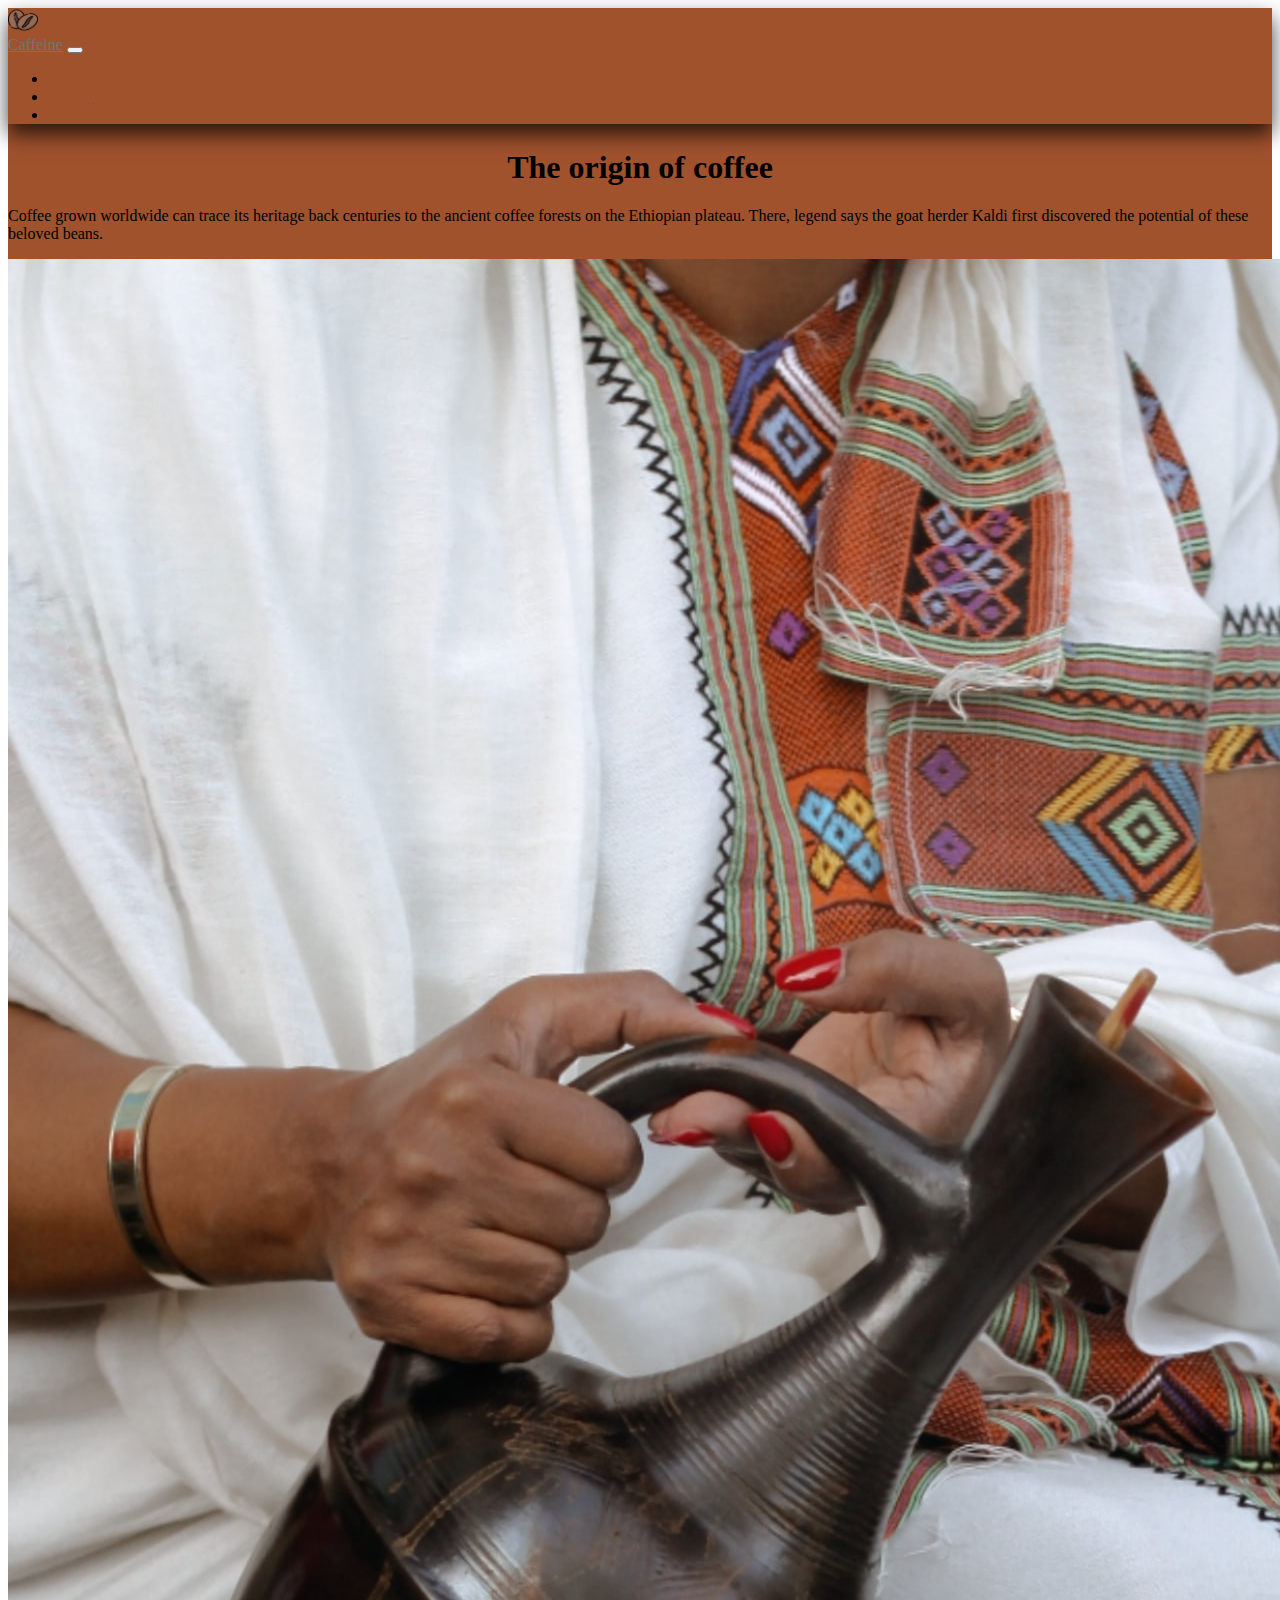
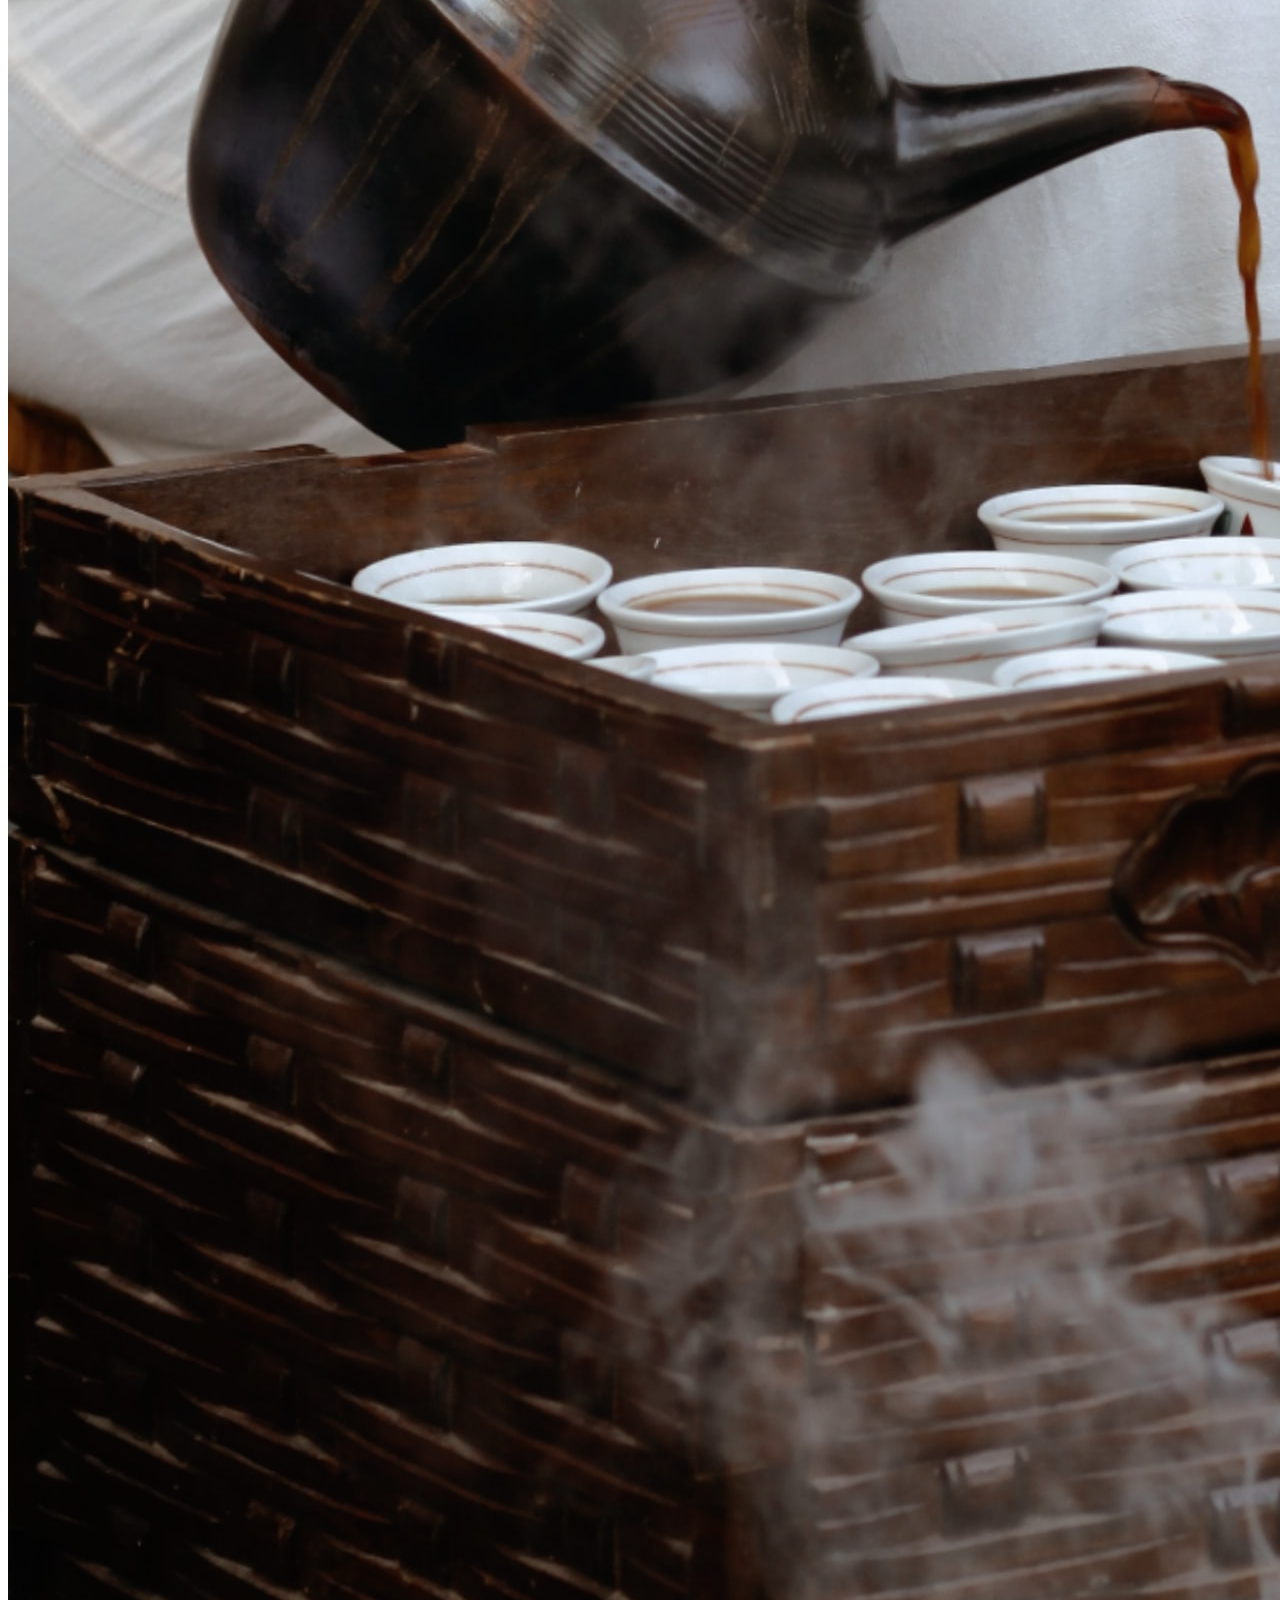
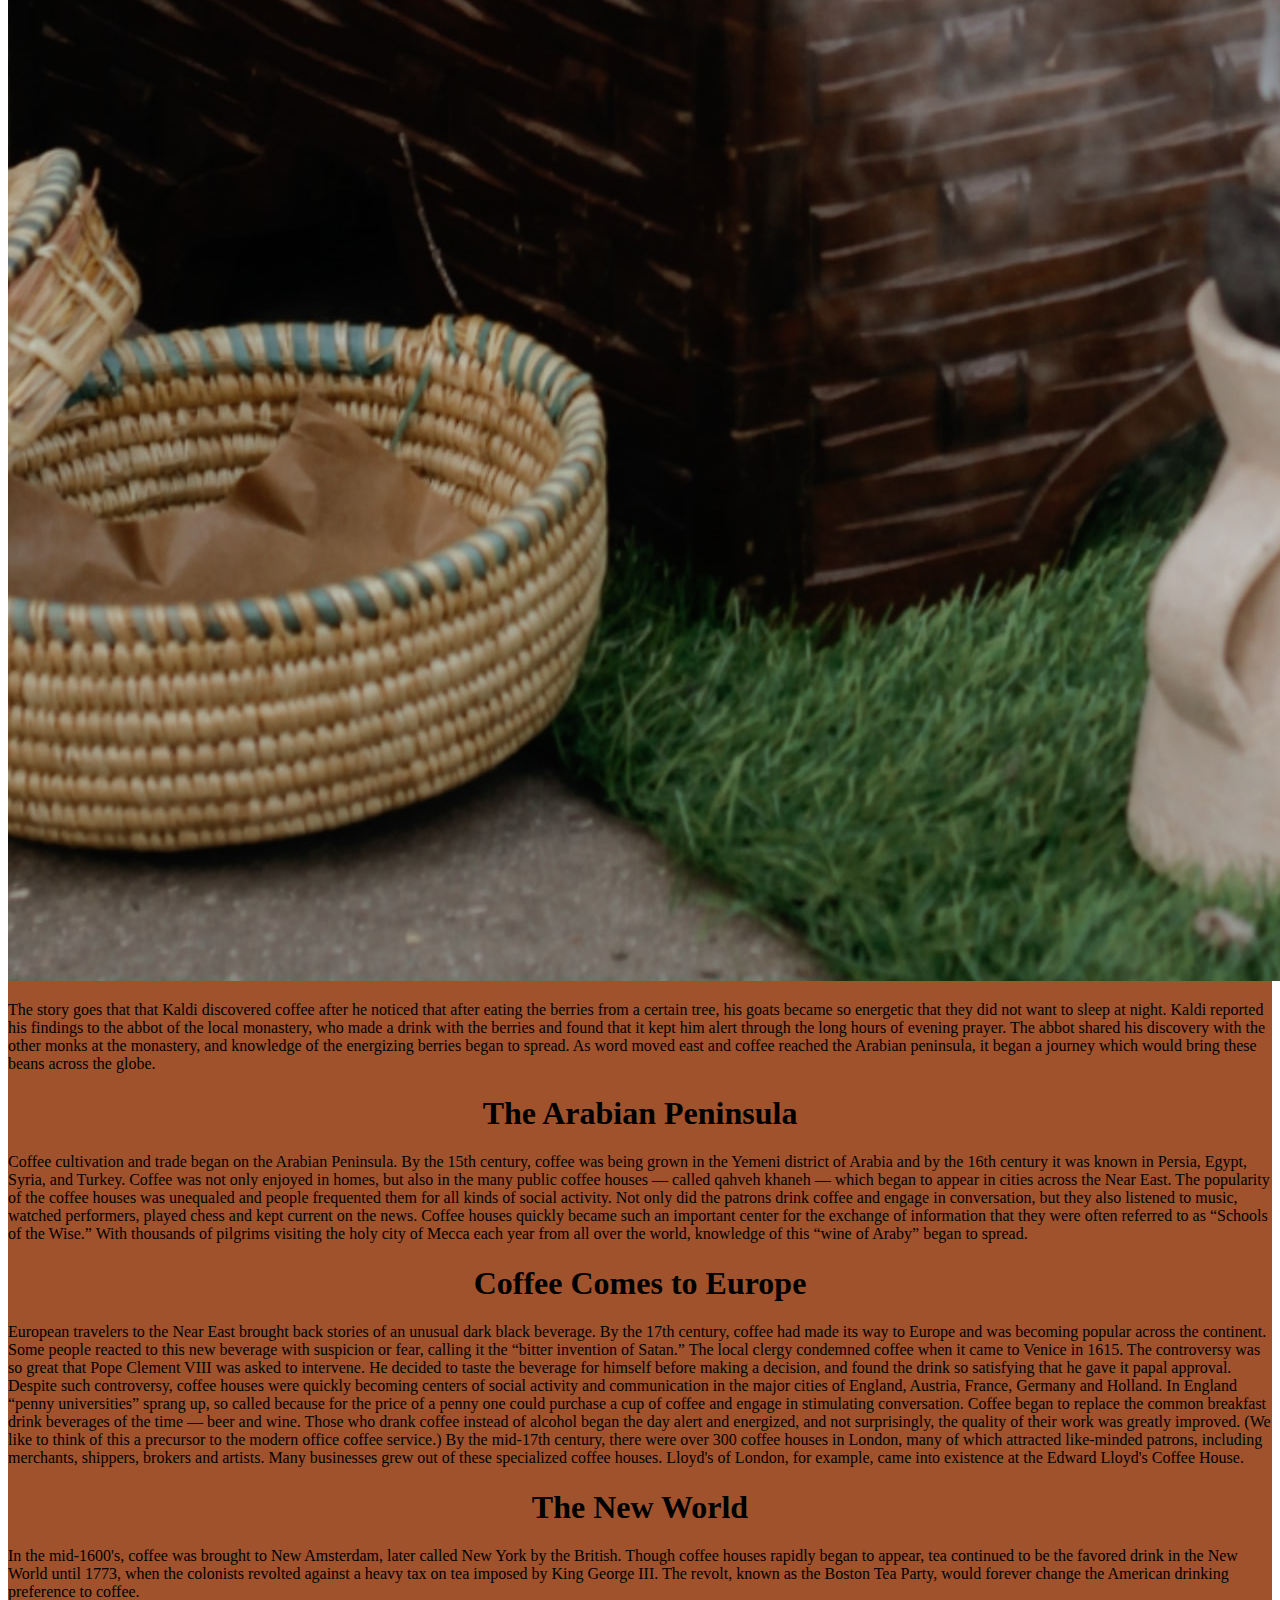
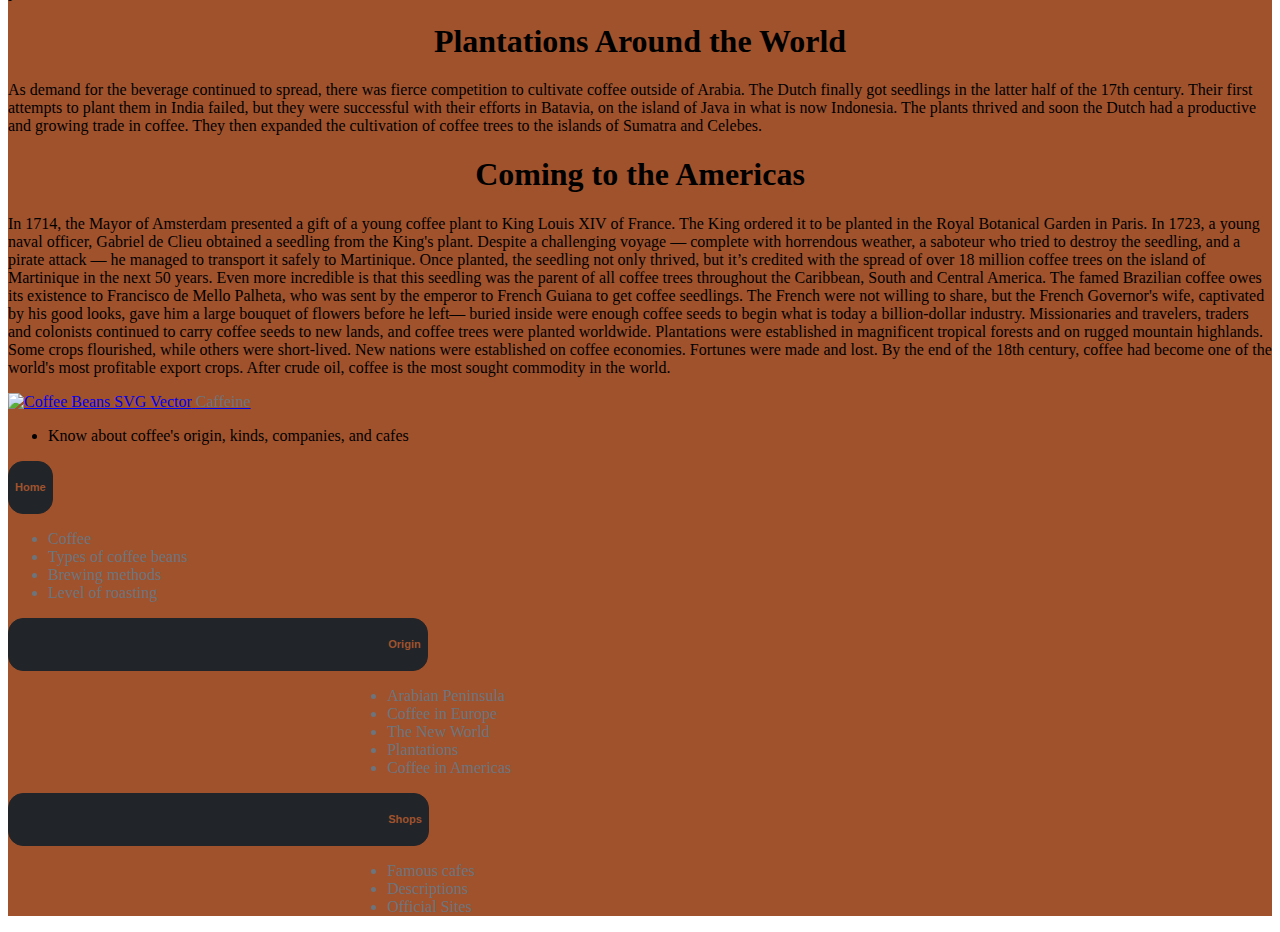
==== commit 46f60d39: "Made a few changes to make it responsive" ====
--- a/origin.html
+++ b/origin.html
@@ -61,7 +61,7 @@
         the goat herder Kaldi first discovered the potential of these beloved
         beans.
       </p>
-      <img src="images/zeynep-sumer-XgxnIhfcS_M-unsplash.jpg" class="img-fluid" alt="..." />
+      <img src="images/zeynep-sumer-WcWvmyG73yU-unsplash.jpg" class="img-fluid largeimg" alt="..." />
       <p>
         The story goes that that Kaldi discovered coffee after he noticed that
         after eating the berries from a certain tree, his goats became so
@@ -189,6 +189,8 @@
             <ul class="list-unstyled" style="color: #6c757d">
               <li class="mb-2">Coffee</li>
               <li class="mb-2">Types of coffee beans</li>
+              <li class="mb-2">Brewing methods</li>
+              <li class="mb-2">Level of roasting</li>
             </ul>
           </div>
           <div class="col-6 col-lg-2 mb-3">
@@ -196,12 +198,11 @@
                 <h5>Origin</h5>
               </button></a>
             <ul class="list-unstyled" style="padding-left: 30%; color: #6c757d">
-              <li class="mb-2">It's origin</li>
-              <li class="mb-2">The Arabian Peninsula</li>
-              <li class="mb-2">Coffee Comes to Europe</li>
+              <li class="mb-2">Arabian Peninsula</li>
+              <li class="mb-2">Coffee in Europe</li>
               <li class="mb-2">The New World</li>
-              <li class="mb-2">Plantations Around the World</li>
-              <li class="mb-2">Coming to the Americas</li>
+              <li class="mb-2">Plantations</li>
+              <li class="mb-2">Coffee in Americas</li>
             </ul>
           </div>
           <div class="col-6 col-lg-2 mb-3">
@@ -209,7 +210,9 @@
                 <h5>Shops</h5>
               </button></a>
             <ul class="list-unstyled" style="padding-left: 30%; color: #6c757d">
-              <li class="mb-2">Top 10 coffee cafes</li>
+              <li class="mb-2">Famous cafes</li>
+              <li class="mb-2">Descriptions</li>
+              <li class="mb-2">Official Sites</li>
             </ul>
           </div>
         </div>
--- a/css/style.css
+++ b/css/style.css
@@ -24,4 +24,7 @@
 /* Handle on hover */
 ::-webkit-scrollbar-thumb:hover {
   background: #5a260d; 
+}
+h1{
+  text-align-last: center;
 }